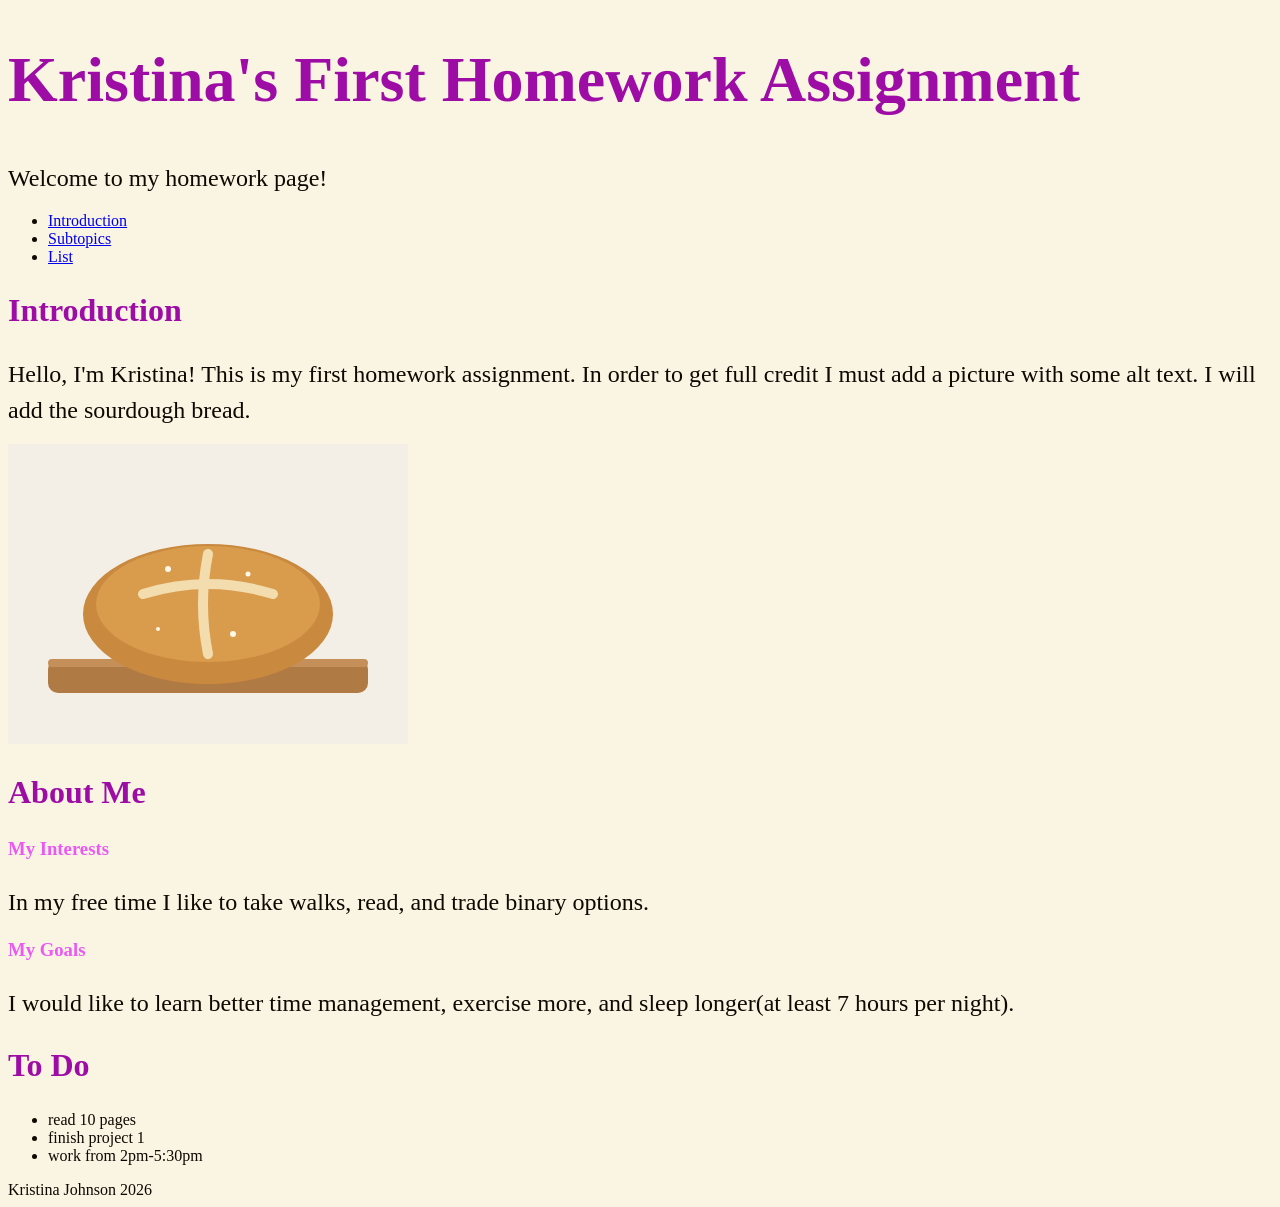
==== css-homework/index.html @ 702079c0 "update index.html file" ====
<!DOCTYPE html>
<!--
  ============================================================
  DEV.140 Homework 1: My First Web Page (Template)
  ============================================================
  This template gives you an OUTLINE. You write the HTML.
  Each comment describes what belongs there and which element
  to consider.

  YOUR PAGE MUST HAVE:
  - At least 5 DIFFERENT semantic elements
    (header, nav, main, section, article, figure, footer, p, ul/ol...)
  - Exactly ONE <h1>, <h2> for sections, <h3> for subsections.
    Never skip a level, and never pick a heading for its size.
  - At least one <img> with DESCRIPTIVE alt text
  - At least one <ul> or <ol> used for real list content
  - A descriptive <title>
  No CSS this week. Structure and meaning only.
  ============================================================
-->
<html lang="en">

<head>
    <meta charset="UTF-8">
    <meta name="viewport" content="width=device-width, initial-scale=1.0">
    <link rel="stylesheet" href="./style.css">
    <!-- TODO: Add a <title> that describes YOUR page.
         "Document" or "Home" is not descriptive. -->
         <title>Kristina's First Homework Assignment</title>
</head>

<body>
    <!-- ===== PAGE HEADER =====
         Which element holds introductory content for a page?
         Inside it:
         - The page's ONE main heading (your name or topic)
         - Optional: a short tagline paragraph
         - A navigation menu: which element wraps navigation links?
           Hint: a list of links works well here. Use href="#some-id"
           to jump to a section that has id="some-id". -->
<header>
    <h1>Kristina's First Homework Assignment</h1>
    <p>Welcome to my homework page!</p>
    <nav>
        <ul>
            <li><a href="#section1">Introduction</a></li>
            <li><a href="#section2">Subtopics</a></li>
            <li><a href="#section3">List</a></li>
        </ul>
    </nav>
</header>

    <!-- ===== MAIN CONTENT =====
         Which element wraps the main, unique content of the page?
         Put ALL of the sections below inside it. -->

    <!-- SECTION 1: Introduction
           - A section heading (which level comes right after h1?)
           - An image of you or your topic. Put the file in the images
             folder. A placeholder is there if you need one:
             sourdough-loaf.svg
             Write alt text that describes what's in the image.
             Bonus: wrap the image in <figure> with a <figcaption>.
           - A paragraph or two introducing yourself or your topic -->
<h2 id="section1">Introduction</h2>
<p>Hello, I'm Kristina! This is my first homework assignment. In order to get full credit I must add a picture with some alt text. I will add the sourdough bread.</p>
<img src="sourdough-loaf.svg" alt="A loaf of sourdough bread" />

    <!-- SECTION 2: Something with subtopics
           (interests, highlights, key facts, projects...)
           - A section heading
           - At least two subtopics, each with its own heading
             (one level below the section heading) and a paragraph.
             Is each subtopic self-contained? Consider <article>. -->
<h2 id="section2">About Me</h2>
<h3>My Interests</h3>
<p>In my free time I like to take walks, read, and trade binary options.</p>
<h3>My Goals</h3>
<p>I would like to learn better time management, exercise more, and sleep longer(at least 7 hours per night).</p>     

    <!-- SECTION 3: A list
           (goals, steps, rankings, favorites, recommendations...)
           - A section heading
           - A list. Does the order matter?
             Yes: use an ordered list.  No: use an unordered list. -->
<h2>To Do</h2>
<ul>
    <Li>read 10 pages</Li>
    <li>finish project 1</li>
    <li>work from 2pm-5:30pm</li>
</ul>

    <!-- OPTIONAL: Add more sections of your own. -->


    <!-- ===== PAGE FOOTER =====
         Which element holds closing info like copyright or credits?
         Include your name and the year. -->
<footer>Kristina Johnson 2026</footer>
</body>

</html>
---- css-homework/style.css ----
/* ============================================================
   DEV.140 — Discussion 3: Styling with CSS (Starter Template)
   ============================================================
   This file only works once index.html links it:
     <link rel="stylesheet" href="style.css">
   Save and refresh the browser after every change.

   Every rule has the same shape:
     selector {
       property: value;
     }
   ============================================================ */


/* ---------- PART 1: COLORS ----------
   Pick 2-3 colors that go together:
     Background:  #faf4e3
     Text:        #0d0900
     Headings:    ##9e0ca6; #eb59f3;
*/

body {
  background-color: #faf4e3;
  color: #0d0900;
}

h1,
h2 {
  color: #9e0ca6;
}
h3 {
  color:#eb59f3;
}


/* ---------- PART 2: FONT SIZES ----------
   1rem = the browser's default size (usually 16px).
   h1 should be the biggest, then h2.
*/

h1 {
 font-size: 4rem;
}

h2 {
  font-size: 2rem;
}


/* ---------- PART 3: TYPE SELECTOR FOR <p> ----------
   A type selector is just the tag name, without the < >.
   p { } styles EVERY <p> on the page at once.
*/

p {
  font-size: 1.5rem;
  line-height: 1.5;
  margin-bottom: 1rem;
  color: #0d0900;
}
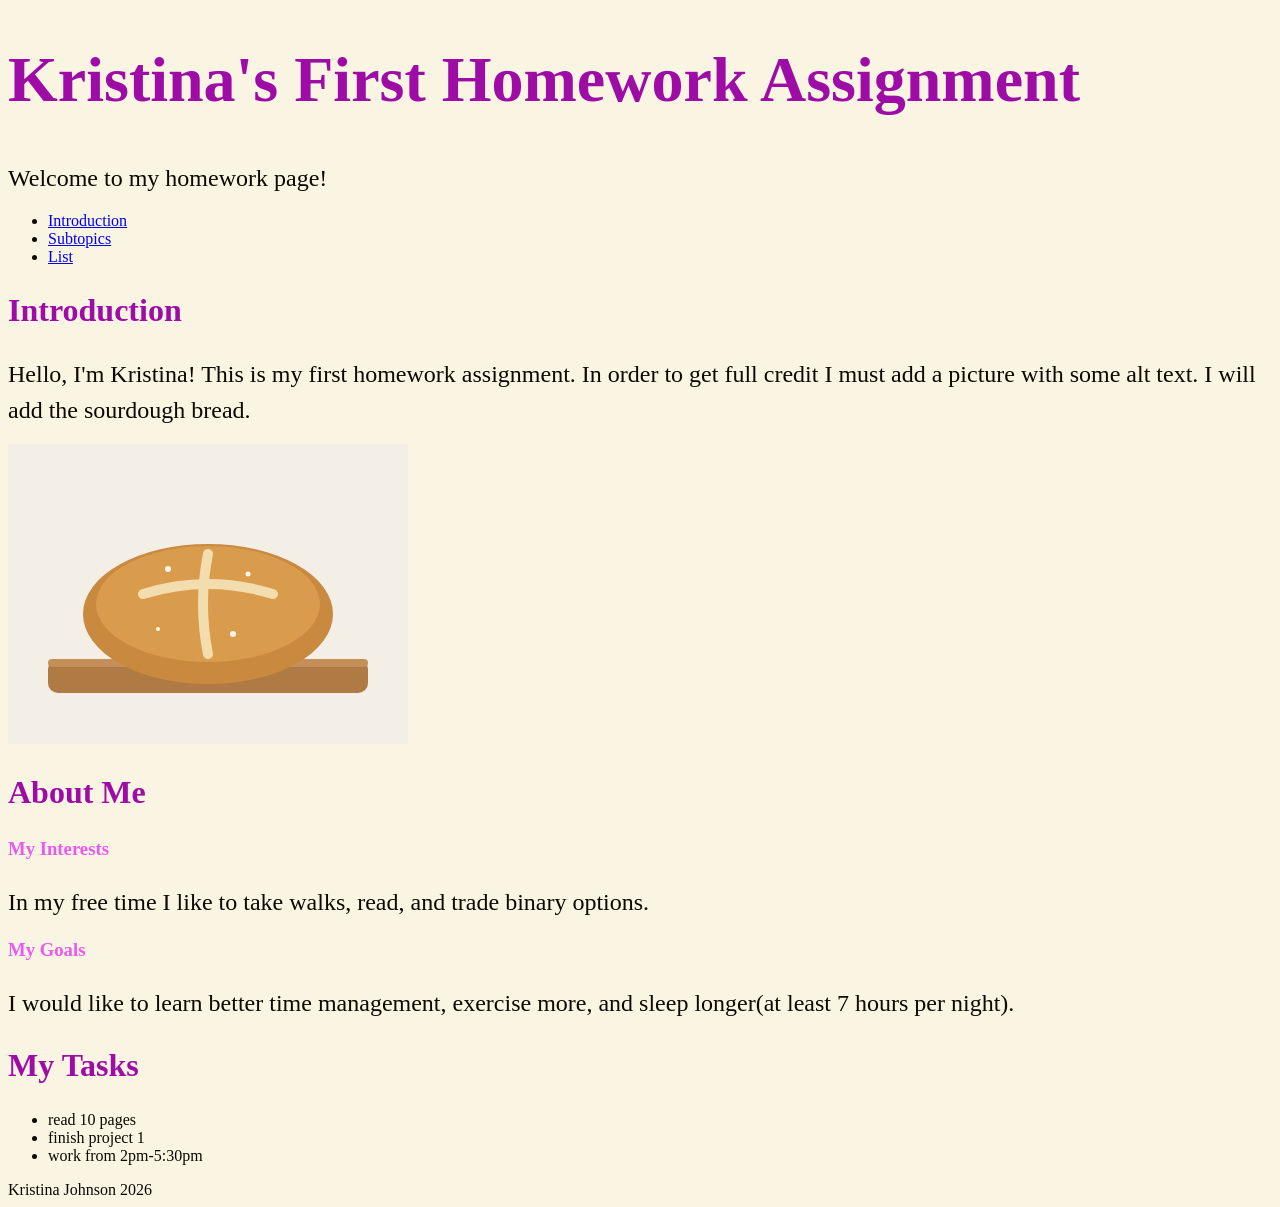
==== commit 12e12280: "update nav" ====
--- a/css-homework/index.html
+++ b/css-homework/index.html
@@ -83,9 +83,9 @@
            - A section heading
            - A list. Does the order matter?
              Yes: use an ordered list.  No: use an unordered list. -->
-<h2>To Do</h2>
+<h2 id="section3">My Tasks</h2>
 <ul>
-    <Li>read 10 pages</Li>
+    <li>read 10 pages</li>
     <li>finish project 1</li>
     <li>work from 2pm-5:30pm</li>
 </ul>
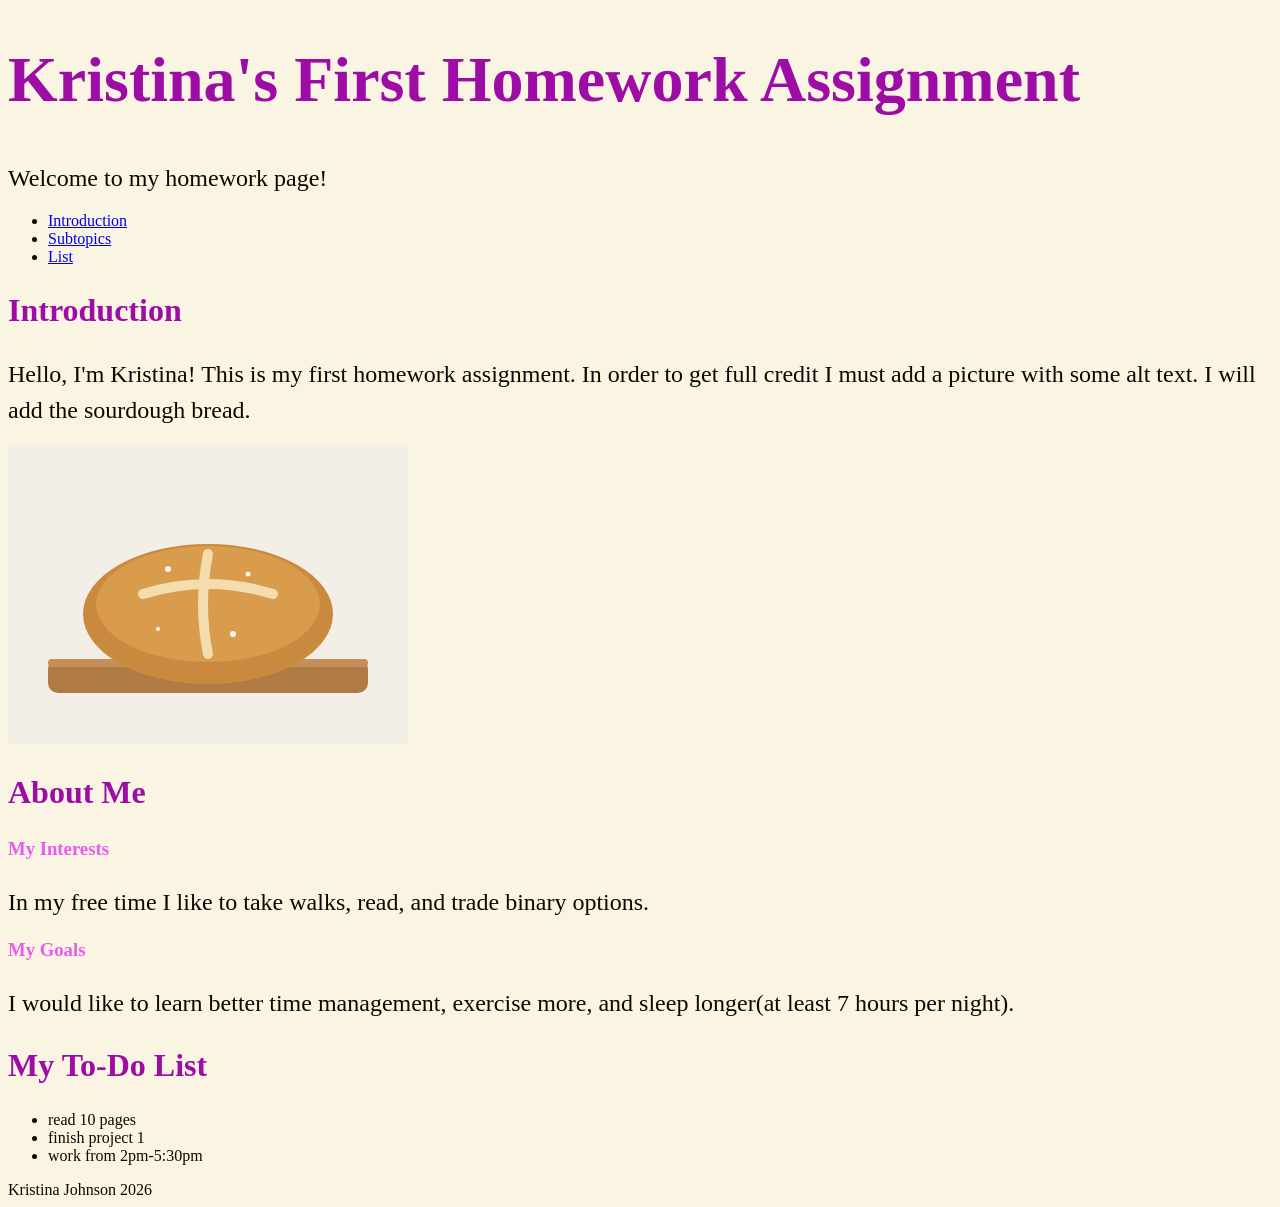
==== commit 821d4c31: "commit nav update" ====
--- a/css-homework/index.html
+++ b/css-homework/index.html
@@ -83,7 +83,7 @@
            - A section heading
            - A list. Does the order matter?
              Yes: use an ordered list.  No: use an unordered list. -->
-<h2 id="section3">My Tasks</h2>
+<h2 id="section3">My To-Do List</h2>
 <ul>
     <li>read 10 pages</li>
     <li>finish project 1</li>
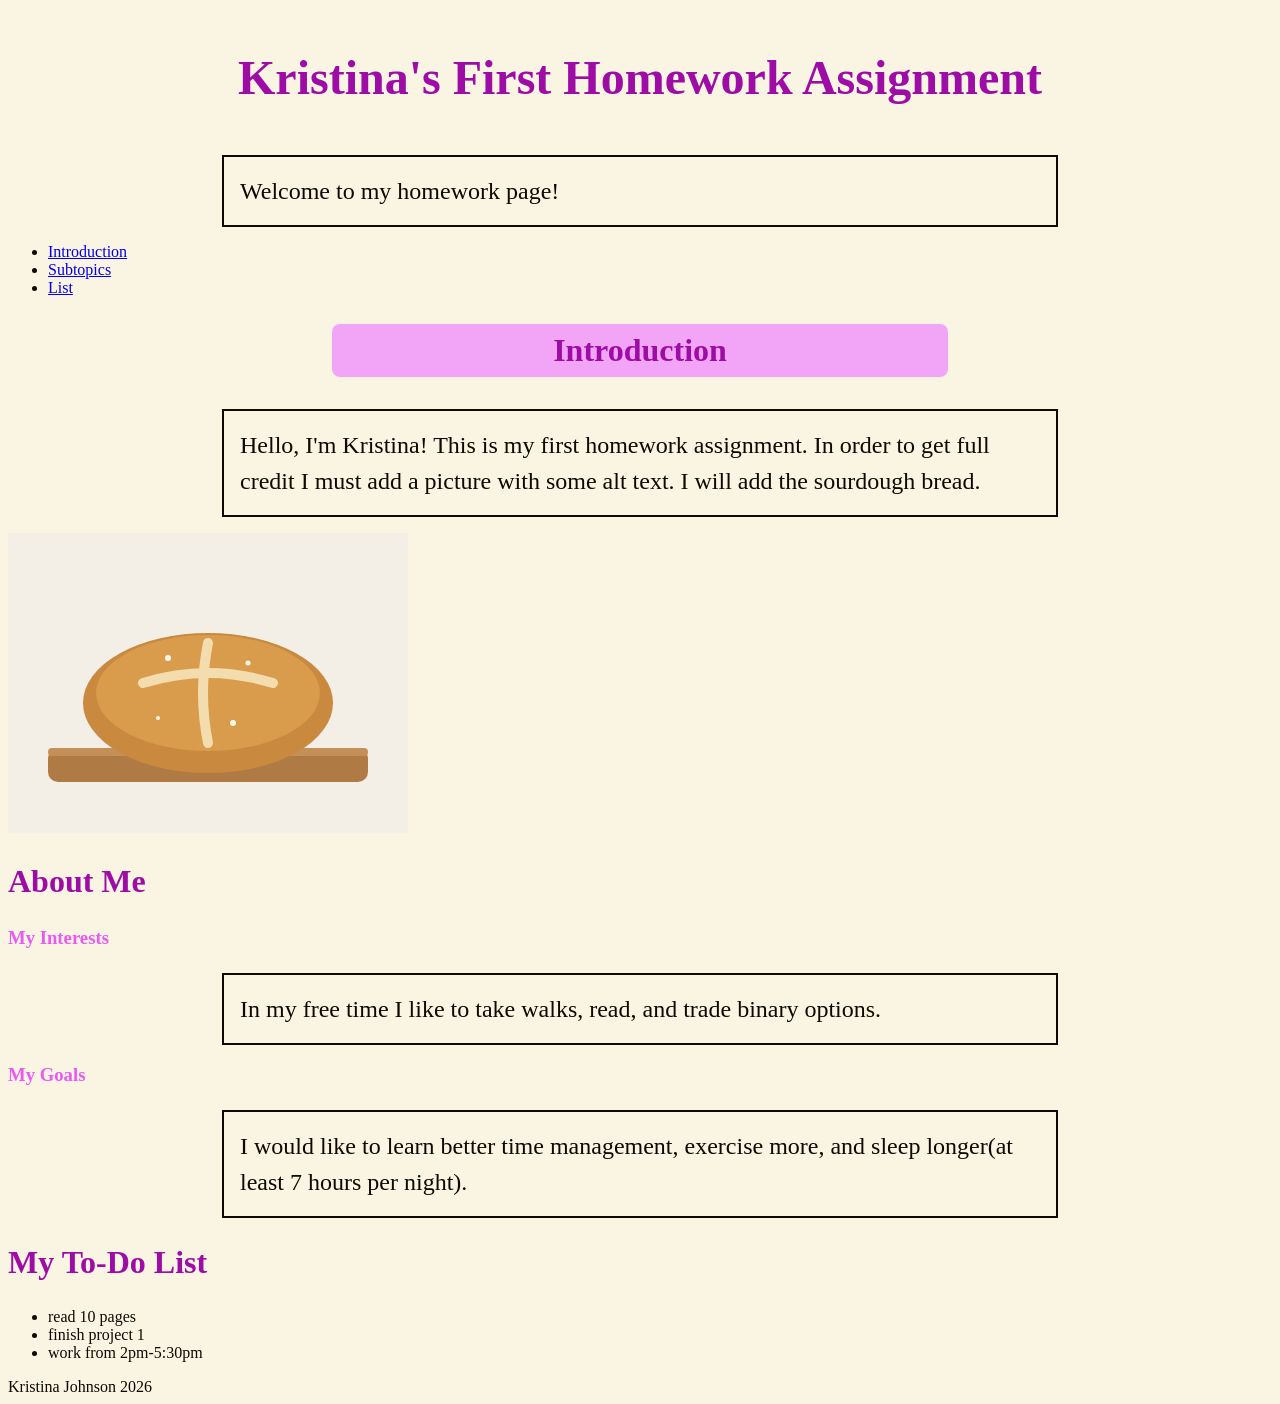
==== commit 238d817c: "commit css changes for homework assignment" ====
--- a/css-homework/index.html
+++ b/css-homework/index.html
@@ -39,7 +39,7 @@
            Hint: a list of links works well here. Use href="#some-id"
            to jump to a section that has id="some-id". -->
 <header>
-    <h1>Kristina's First Homework Assignment</h1>
+    <h1 id="page-title">Kristina's First Homework Assignment</h1>
     <p>Welcome to my homework page!</p>
     <nav>
         <ul>
@@ -62,7 +62,7 @@
              Write alt text that describes what's in the image.
              Bonus: wrap the image in <figure> with a <figcaption>.
            - A paragraph or two introducing yourself or your topic -->
-<h2 id="section1">Introduction</h2>
+<h2 id="section1" class="content-card">Introduction</h2>
 <p>Hello, I'm Kristina! This is my first homework assignment. In order to get full credit I must add a picture with some alt text. I will add the sourdough bread.</p>
 <img src="sourdough-loaf.svg" alt="A loaf of sourdough bread" />
 
--- a/css-homework/style.css
+++ b/css-homework/style.css
@@ -57,4 +57,36 @@
   line-height: 1.5;
   margin-bottom: 1rem;
   color: #0d0900;
+}
+
+#page-title {
+  font-size: 3rem;
+  color: #9e0ca6;
+  text-align: center;
+  margin-bottom: 2rem;
+  padding: 1rem;
+  border: 2px solid #faf4e3;
+
+}
+.content-card {
+  background-color: #f2a5f6;
+  padding: 0.5rem;
+  border-radius: 0.5rem;
+  max-width: 600px;
+  margin-bottom: 2rem;
+  margin-left: auto;
+  margin-right: auto;
+  text-align: center;
+  
+}
+p{
+  color: #0d0900;
+  font-size: 1.5rem;
+  line-height: 1.5;
+  margin-bottom: 1rem;
+  margin-left: auto;
+  margin-right: auto;
+  max-width: 800px;
+  padding: 1rem;
+  border: 2px solid #0d0900;
 }
